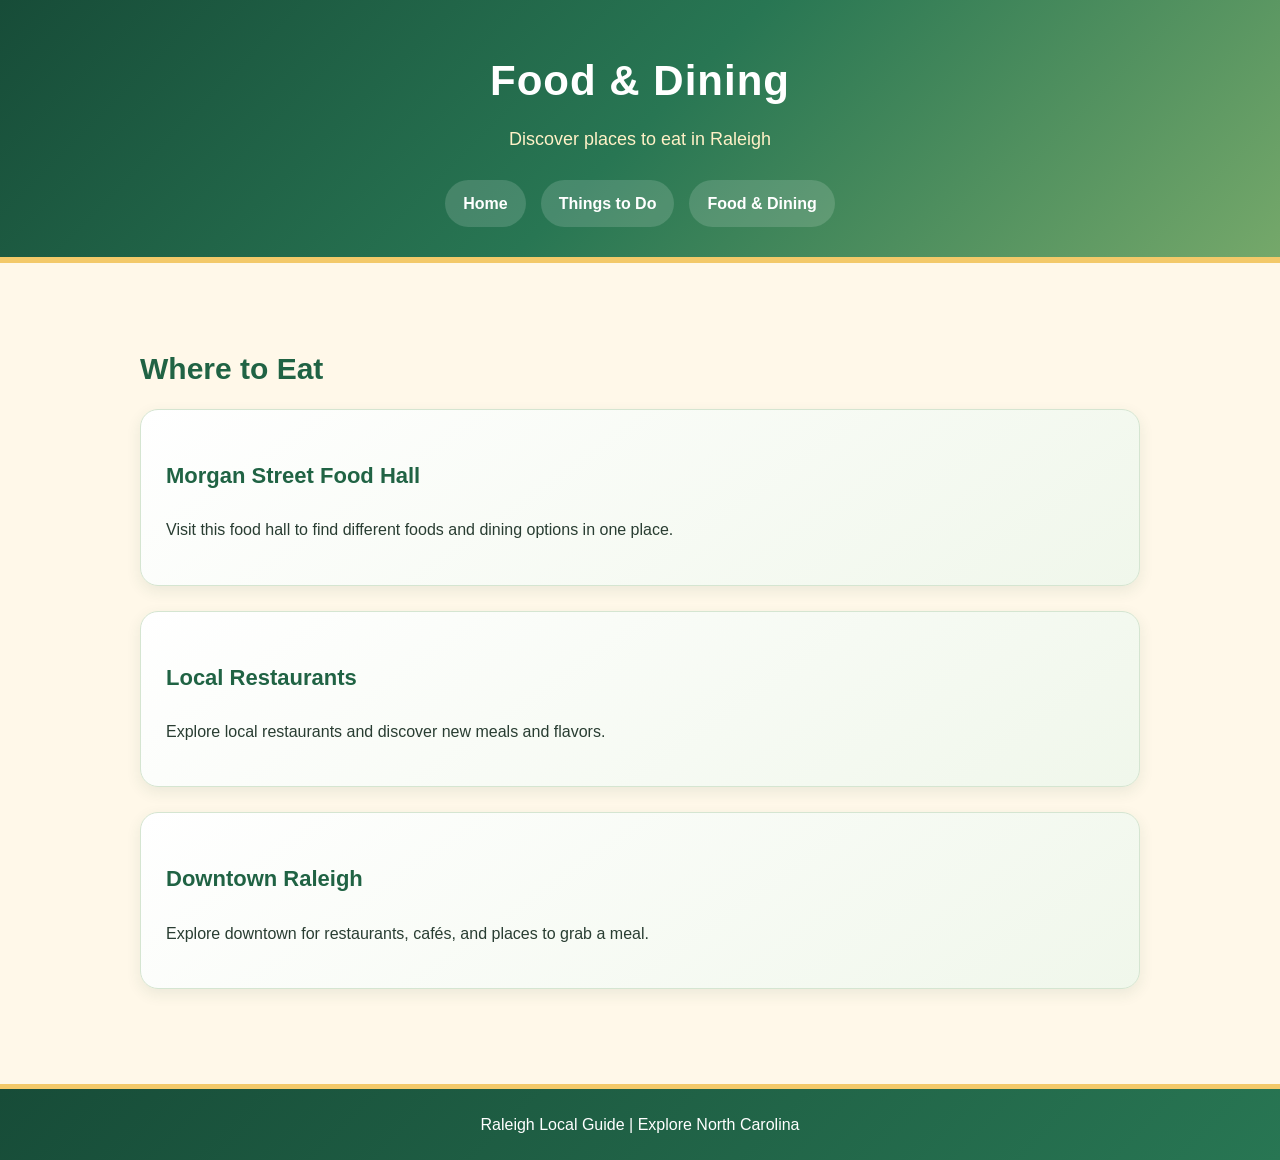
==== raleigh-local-guide/dining.html @ da879592 "Add files via upload" ====
<!DOCTYPE html>
<html lang="en">
<head>
    <meta charset="UTF-8">
    <meta name="viewport" content="width=device-width, initial-scale=1.0">
    <title>Food & Dining in Raleigh</title>
    <link rel="stylesheet" href="style.css">
</head>
<body>

    <header>
        <h1>Food & Dining</h1>
        <p>Discover places to eat in Raleigh</p>

        <nav>
            <a href="index.html">Home</a>
            <a href="things-to-do.html">Things to Do</a>
            <a href="dining.html">Food & Dining</a>
        </nav>
    </header>

    <main>
        <h2>Where to Eat</h2>

        <section class="card">
            <h3>Morgan Street Food Hall</h3>
            <p>
                Visit this food hall to find different
                foods and dining options in one place.
            </p>
        </section>

        <section class="card">
            <h3>Local Restaurants</h3>
            <p>
                Explore local restaurants and discover
                new meals and flavors.
            </p>
        </section>

        <section class="card">
            <h3>Downtown Raleigh</h3>
            <p>
                Explore downtown for restaurants,
                cafés, and places to grab a meal.
            </p>
        </section>
    </main>

    <footer>
        <p>Raleigh Local Guide | Explore North Carolina</p>
    </footer>

</body>
</html>
---- raleigh-local-guide/style.css ----
/* ===== MAIN PAGE DESIGN ===== */
body {
    font-family: "Trebuchet MS", Arial, sans-serif;
    margin: 0;
    background-color: #fff8e9;
    color: #293d32;
    line-height: 1.7;
}

/* ===== HEADER ===== */
header {
    background: linear-gradient(135deg, #174c38, #287653, #75a86a);
    color: #ffffff;
    text-align: center;
    padding: 45px 20px 30px;
    border-bottom: 6px solid #f3c969;
}

header h1 {
    font-size: 42px;
    margin: 0;
    letter-spacing: 1px;
}

header p {
    font-size: 18px;
    color: #fff1c7;
    margin-top: 8px;
}

/* ===== NAVIGATION BAR ===== */
nav {
    margin-top: 25px;
    display: flex;
    justify-content: center;
    gap: 15px;
    flex-wrap: wrap;
}

nav a {
    color: white;
    text-decoration: none;
    font-weight: bold;
    background-color: rgba(255, 255, 255, 0.15);
    padding: 10px 18px;
    border-radius: 25px;
    transition: 0.3s;
}

nav a:hover {
    background-color: #f3c969;
    color: #174c38;
    transform: translateY(-3px);
}

/* ===== MAIN CONTENT ===== */
main {
    max-width: 1000px;
    margin: 35px auto;
    padding: 20px;
}

h2 {
    color: #206344;
    font-size: 30px;
    margin-bottom: 15px;
}

h3 {
    color: #206344;
    font-size: 22px;
}

/* ===== WELCOME SECTION ===== */
.welcome {
    background: linear-gradient(135deg, #ffffff, #e5f2df);
    padding: 35px;
    border-radius: 18px;
    border-left: 7px solid #e9b949;
    box-shadow: 0 6px 18px rgba(36, 75, 50, 0.10);
    margin-bottom: 35px;
}

.welcome p {
    font-size: 17px;
}

/* ===== HOMEPAGE CARDS ===== */
.cards {
    display: flex;
    gap: 25px;
}

.card {
    background: linear-gradient(145deg, #ffffff, #f0f7eb);
    padding: 25px;
    margin-bottom: 25px;
    border-radius: 18px;
    border: 1px solid #d5e5d1;
    box-shadow: 0 5px 15px rgba(36, 75, 50, 0.09);
    transition: 0.3s;
}

.cards .card {
    flex: 1;
}

.card:hover {
    transform: translateY(-6px);
    box-shadow: 0 12px 24px rgba(36, 75, 50, 0.16);
    border-color: #e9b949;
}

/* ===== CARD LINKS ===== */
.card a {
    display: inline-block;
    background-color: #246744;
    color: white;
    text-decoration: none;
    font-weight: bold;
    padding: 10px 16px;
    border-radius: 22px;
    margin-top: 8px;
    transition: 0.3s;
}

.card a:hover {
    background-color: #e9b949;
    color: #173c2b;
}

/* ===== SECTION SPACING ===== */
.highlights {
    margin-top: 35px;
}

.highlights h2 {
    border-bottom: 3px solid #e9b949;
    padding-bottom: 8px;
}

/* ===== FOOTER ===== */
footer {
    background: linear-gradient(135deg, #174c38, #287653);
    color: #ffffff;
    text-align: center;
    padding: 22px;
    margin-top: 50px;
    border-top: 5px solid #f3c969;
}

footer p {
    margin: 0;
}

/* ===== MOBILE DESIGN ===== */
@media (max-width: 600px) {
    header h1 {
        font-size: 30px;
    }

    header {
        padding: 30px 15px;
    }

    .cards {
        flex-direction: column;
    }

    nav {
        gap: 8px;
    }

    nav a {
        padding: 9px 12px;
        font-size: 14px;
    }

    main {
        padding: 15px;
        margin: 15px auto;
    }

    .welcome {
        padding: 22px;
    }

    h2 {
        font-size: 25px;
    }
}
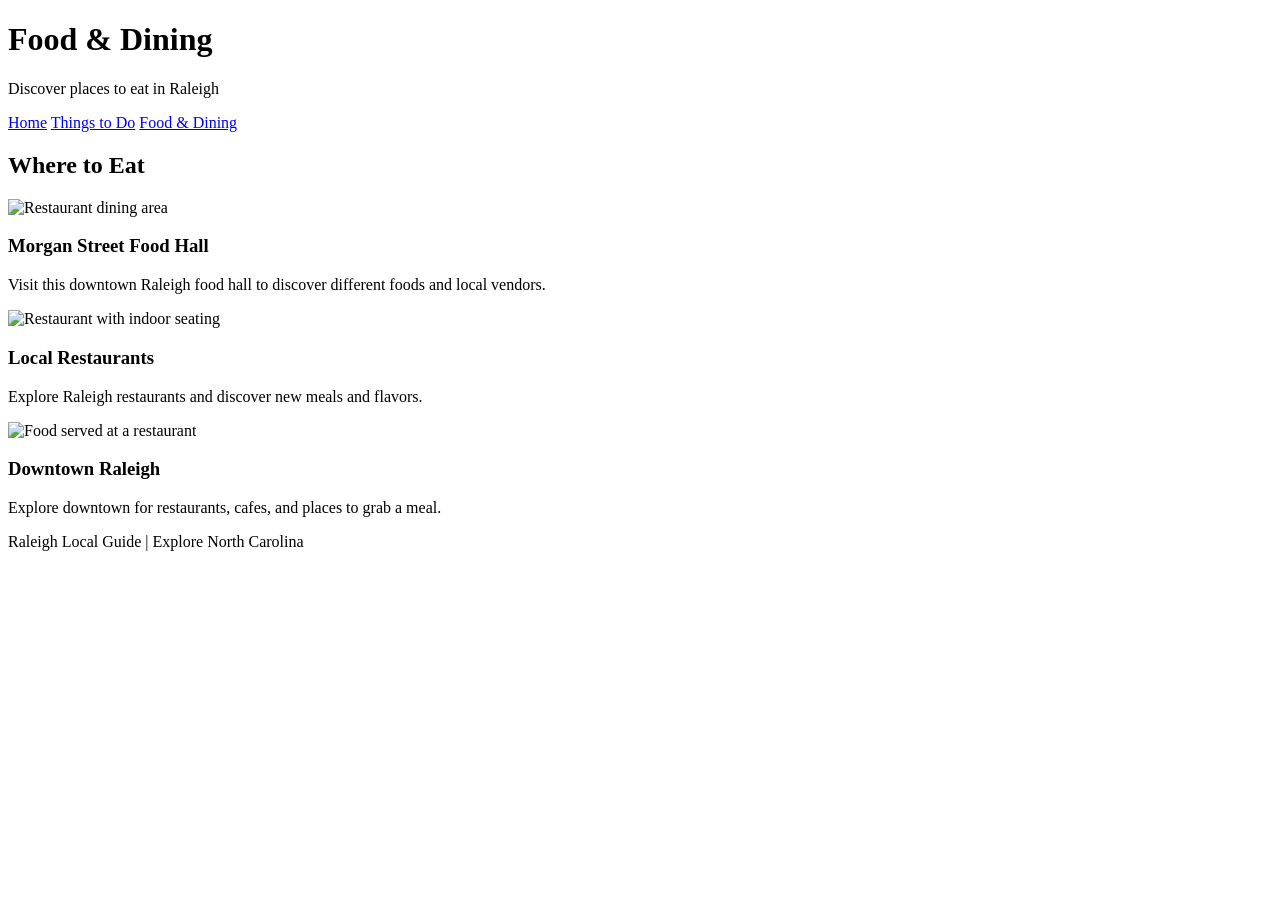
==== commit 41974bbb: "Enhance dining.html with images and content updates Added images for dining sections and updated con" ====
--- a/raleigh-local-guide/dining.html
+++ b/raleigh-local-guide/dining.html
@@ -5,52 +5,49 @@
     <meta charset="UTF-8">
     <meta name="viewport" content="width=device-width, initial-scale=1.0">
     <title>Food & Dining in Raleigh</title>
-    <link rel="stylesheet" href="style.css">
+    <link rel="stylesheet" href="css/style.css">
 </head>
 <body>
 
-    <header>
-        <h1>Food & Dining</h1>
-        <p>Discover places to eat in Raleigh</p>
+<header>
+    <h1>Food & Dining</h1>
+    <p>Discover places to eat in Raleigh</p>
 
-        <nav>
-            <a href="index.html">Home</a>
-            <a href="things-to-do.html">Things to Do</a>
-            <a href="dining.html">Food & Dining</a>
-        </nav>
-    </header>
+    <nav>
+        <a href="index.html">Home</a>
+        <a href="things-to-do.html">Things to Do</a>
+        <a href="dining.html">Food & Dining</a>
+    </nav>
+</header>
 
-    <main>
-        <h2>Where to Eat</h2>
+<main>
+    <h2>Where to Eat</h2>
 
-        <section class="card">
-            <h3>Morgan Street Food Hall</h3>
-            <p>
-                Visit this food hall to find different
-                foods and dining options in one place.
-            </p>
-        </section>
+    <section class="card">
+        <img src="images/morgan food hall.jfif"
+             alt="Restaurant dining area">
+        <h3>Morgan Street Food Hall</h3>
+        <p>Visit this downtown Raleigh food hall to discover different foods and local vendors.</p>
+    </section>
 
-        <section class="card">
-            <h3>Local Restaurants</h3>
-            <p>
-                Explore local restaurants and discover
-                new meals and flavors.
-            </p>
-        </section>
+    <section class="card">
+        <img src="images/local restaurants.jfif"
+             alt="Restaurant with indoor seating">
+        <h3>Local Restaurants</h3>
+        <p>Explore Raleigh restaurants and discover new meals and flavors.</p>
+    </section>
 
-        <section class="card">
-            <h3>Downtown Raleigh</h3>
-            <p>
-                Explore downtown for restaurants,
-                cafés, and places to grab a meal.
-            </p>
-        </section>
-    </main>
+    <section class="card">
+        <img src="images/downtown raleigh.jfif"
+             alt="Food served at a restaurant">
+        <h3>Downtown Raleigh</h3>
+        <p>Explore downtown for restaurants, cafes, and places to grab a meal.</p>
+    </section>
+</main>
 
-    <footer>
-        <p>Raleigh Local Guide | Explore North Carolina</p>
-    </footer>
+<footer>
+    <p>Raleigh Local Guide | Explore North Carolina</p>
+</footer>
 
 </body>
 </html>
